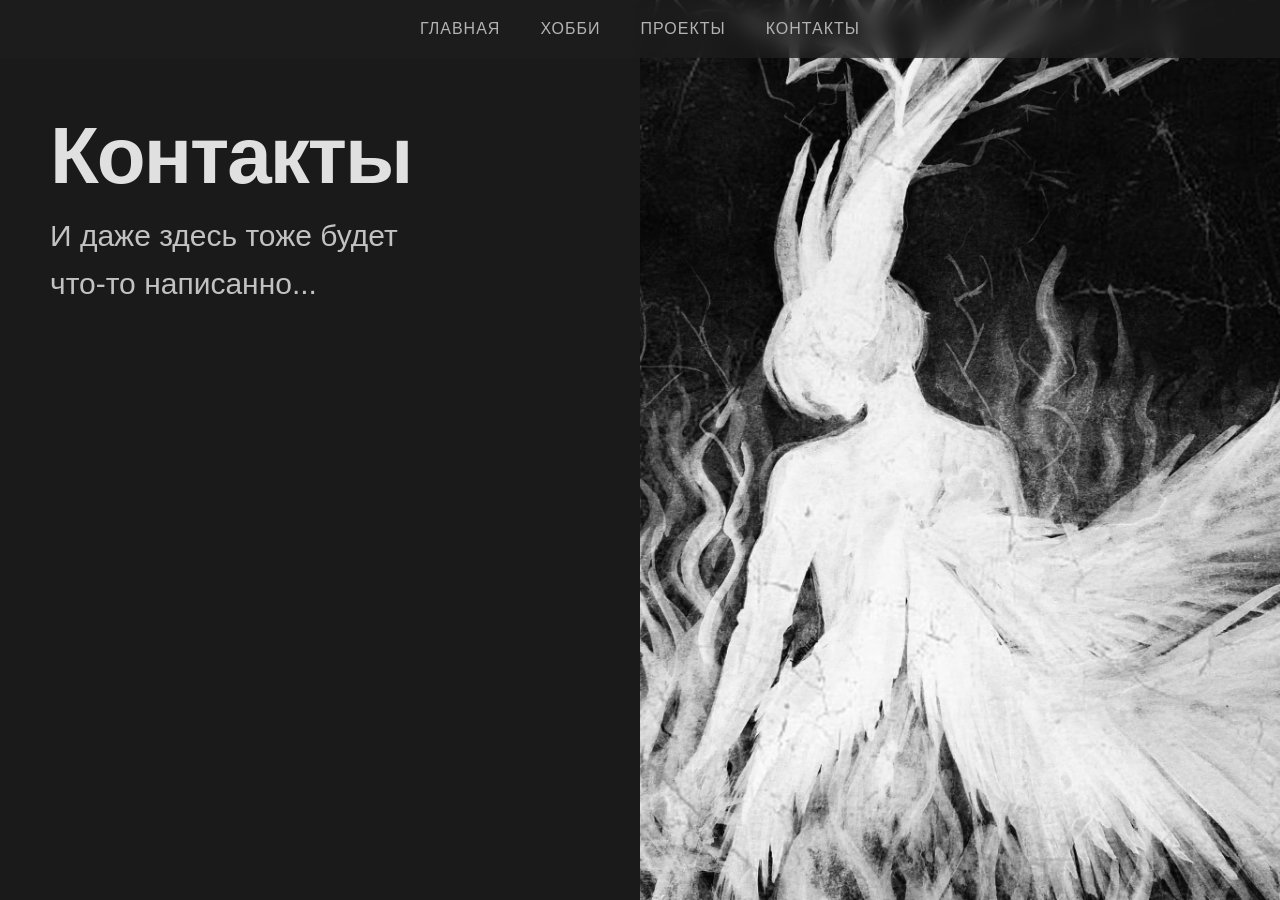
==== contacts.html @ 448e2382 "Реформация сайта (буквально)" ====
<!DOCTYPE html>
<html lang="ru">
<head>
    <meta charset="UTF-8">
    <title>W1tre1n | Контакты</title>
    <link rel="stylesheet" href="style.css">
</head>
<body>

    <header class="navbar">
        <nav>
            <a href="index.html">Главная</a>
            <a href="hobbies.html">Хобби</a>
            <a href="projects.html">Проекты</a>
            <a href="contacts.html">Контакты</a>
        </nav>
    </header>

    <main class="container">
        <div class="left-side">
            <h1>Контакты</h1>
            <p>И даже здесь тоже будет что-то написанно... <br></p>
        </div>
        <div class="right-side">
            <img src="photo.jpg" alt="photo">
        </div>
    </main>

    <script src="script.js"></script>
</body>
</html>
---- style.css ----
/* Базовые настройки */
* { 
    margin: 0; 
    padding: 0; 
    box-sizing: border-box; 
}

body { 
    /* Цвет фона "темная тема" */
    animation: fadeIn 0.2s ease;
    opacity: 1;
    transition: opacity 0.2s ease;
    background-color: #1a1a1a; 
    /* Светлый цвет текста */
    color: #e0e0e0; 
    font-family: 'Inter', Helvetica, Arial, sans-serif;
    overflow: hidden;
}

@keyframes fadeIn {
    from { opacity: 0; }
    to { opacity: 1; }
}

body.fade-out {
    opacity: 0;
}

.navbar {
    position: fixed; /* Прибиваем к верху экрана */
    top: 0;
    width: 100%;
    padding: 20px 0;
    display: flex;
    justify-content: center; /* Центрируем кнопки */
    background: rgba(30, 30, 30, 0.7); /* Темный фон с прозрачностью */
    backdrop-filter: blur(10px); /* Тот самый эффект "островка" с размытием */
    z-index: 100; /* Чтобы меню всегда было поверх картинки */
}

.navbar nav {
    display: flex;
    gap: 40px; /* Увеличили расстояние между кнопками */
}

.navbar nav a {
    text-decoration: none;
    color: #b3b3b3; /* Чуть посветлее, чем было */
    font-size: 16px; /* Чуть крупнее */
    font-weight: 500;
    text-transform: uppercase;
    letter-spacing: 1px;
    transition: all 0.3s ease;
}

.navbar nav a:hover {
    color: #ffffff; /* Белый при наведении */
}

/* Заголовок с переносом строки */
h1 {
    font-size: 80px;
    font-weight: 700;
    line-height: 0.9;
    letter-spacing: -2px;
    margin-bottom: 20px; /* Отдаляем заголовок от текста снизу */
}

.container {
    display: grid;
    /* Теперь картинка справа (вторая колонка) прижата краем */
    grid-template-columns: 1fr 1fr; 
    height: 100vh;
    width: 100%;
}

.right-side {
    height: 100%;
    width: 100%;
}

.right-side img {
    width: 100%;
    height: 100%;
    object-fit: cover;
    display: block; /* Убирает микро-зазоры под картинкой */
}

.left-side {
    padding-top: 120px; /* Отступ сверху, чтобы текст был ниже прозрачного меню */
    padding-left: 50px;
    display: flex;
    flex-direction: column;
    justify-content: flex-start;
    align-items: flex-start;
}

.left-side p {
    font-family: 'Inter', sans-serif;
    font-size: 30px;       /* Увеличиваем размер для читаемости */
    line-height: 1.6;      /* Добавляем "воздух" между строками */
    color: #c2c2c2;        /* Мягкий серый цвет, чтобы не слепило глаза */
    max-width: 400px;      /* Ограничиваем ширину, чтобы текст не растягивался на весь экран */
    font-weight: 300;
}
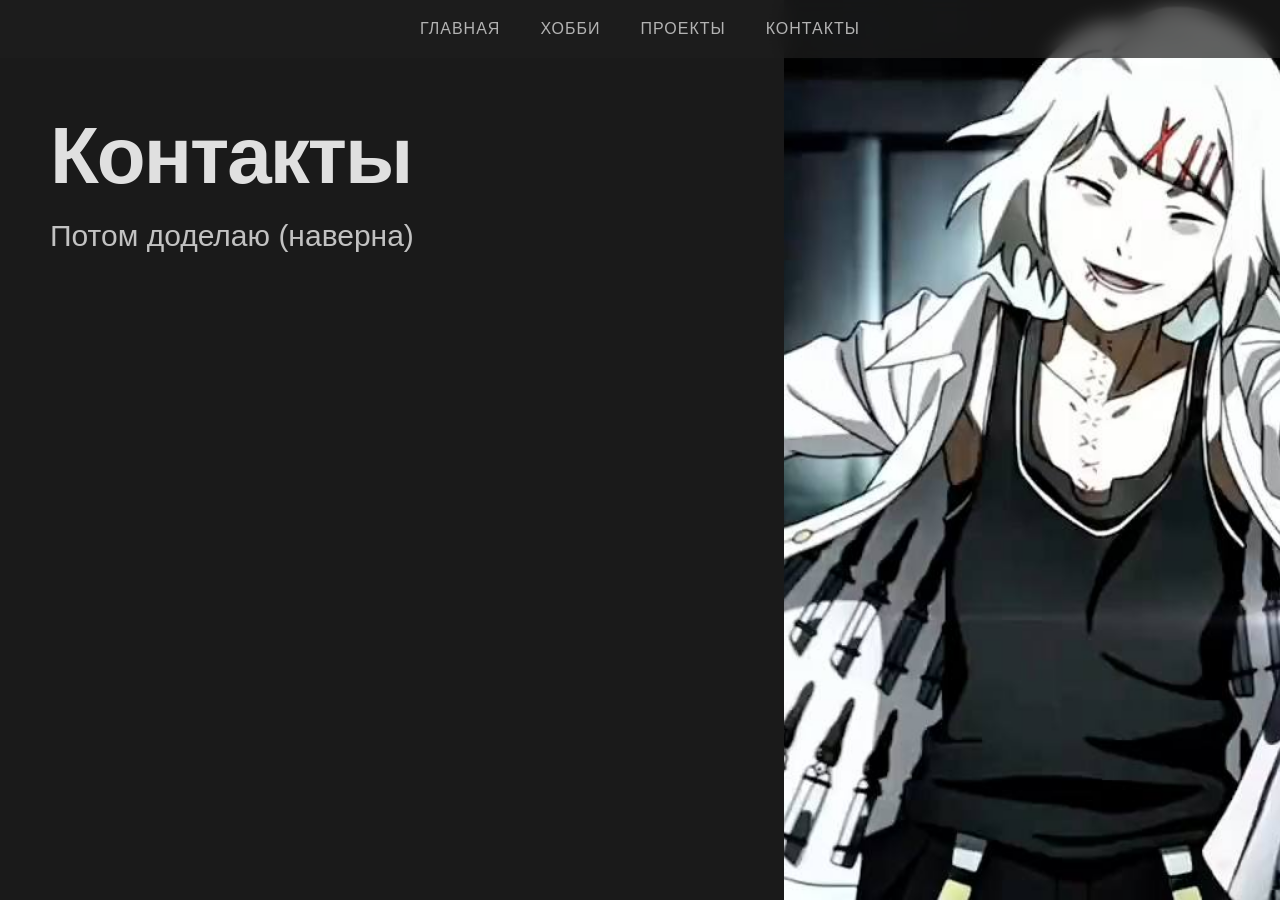
==== commit ad173773: "Фулл обнова страницы на главной и в хобби" ====
--- a/contacts.html
+++ b/contacts.html
@@ -19,10 +19,13 @@
     <main class="container">
         <div class="left-side">
             <h1>Контакты</h1>
-            <p>И даже здесь тоже будет что-то написанно... <br></p>
+            <p>Потом доделаю (наверна)</p>
         </div>
         <div class="right-side">
-            <img src="photo.jpg" alt="photo">
+            <video autoplay muted loop playsinline poster="preview2.jpg">
+                <source src="video2.mp4" type="video/mp4">
+                Ваш браузер не поддерживает видео.
+            </video>
         </div>
     </main>
 
--- a/style.css
+++ b/style.css
@@ -69,9 +69,10 @@
 .container {
     display: grid;
     /* Теперь картинка справа (вторая колонка) прижата краем */
-    grid-template-columns: 1fr 1fr; 
+    grid-template-columns: 1.5fr 1fr; 
     height: 100vh;
     width: 100%;
+    gap: 40px;
 }
 
 .right-side {
@@ -100,6 +101,76 @@
     font-size: 30px;       /* Увеличиваем размер для читаемости */
     line-height: 1.6;      /* Добавляем "воздух" между строками */
     color: #c2c2c2;        /* Мягкий серый цвет, чтобы не слепило глаза */
-    max-width: 400px;      /* Ограничиваем ширину, чтобы текст не растягивался на весь экран */
+    max-width: 100%;      /* Ограничиваем ширину, чтобы текст не растягивался на весь экран */
     font-weight: 300;
+}
+
+.right-side video {
+    width: 100%;
+    height: 100%;
+    object-fit: cover; /* Видео заполнит весь блок, как и картинка */
+    display: block;
+}
+
+/* Контейнер для плавного появления плит */
+.social-links {
+    display: flex;
+    flex-direction: column;
+    gap: 15px;
+    margin-top: 30px;
+}
+
+.social-btn {
+    display: flex;
+    align-items: center;
+    gap: 15px;
+    padding: 12px;
+    width: 400px; /* Сделали плиты крупнее */
+    background: #1f1f1f; /* Чуть темнее фона */
+    border: 2px solid transparent;
+    border-radius: 12px;
+    text-decoration: none;
+    color: #b3b3b3;
+    transition: all 0.4s cubic-bezier(0.25, 0.8, 0.25, 1);
+    opacity: 0; /* Для FadeIn */
+    transform: translateY(30px); /* Для выплывания */
+}
+
+/* Стили для брендовых цветов */
+.social-btn.telegram { border-color: #0088cc; }
+.social-btn.youtube { border-color: #ff0000; }
+.social-btn.instagram { border-color: #e1306c; }
+.social-btn.tiktok { border-color: #040404; }
+
+/* Эффект при наведении на контейнер */
+.social-links:hover .social-btn {
+    filter: brightness(0.4); /* Затемняем все */
+    transform: scale(0.95); /* Уменьшаем все */
+}
+
+/* Эффект для активной плиты */
+.social-links .social-btn:hover {
+    filter: brightness(1); /* Возвращаем яркость активной */
+    transform: scale(1.05); /* Увеличиваем активную */
+    color: white;
+}
+
+.social-grid {
+    display: grid;
+    grid-template-columns: 1fr 1fr; /* Две равные колонки */
+    gap: 20px;
+    margin-top: 30px;
+}
+
+.social-col {
+    display: flex;
+    flex-direction: column;
+    gap: 15px;
+}
+
+.social-btn img {
+    width: 24px;       /* Строго заданный размер */
+    height: 24px;
+    object-fit: contain;
+    filter: brightness(0) invert(1);
 }
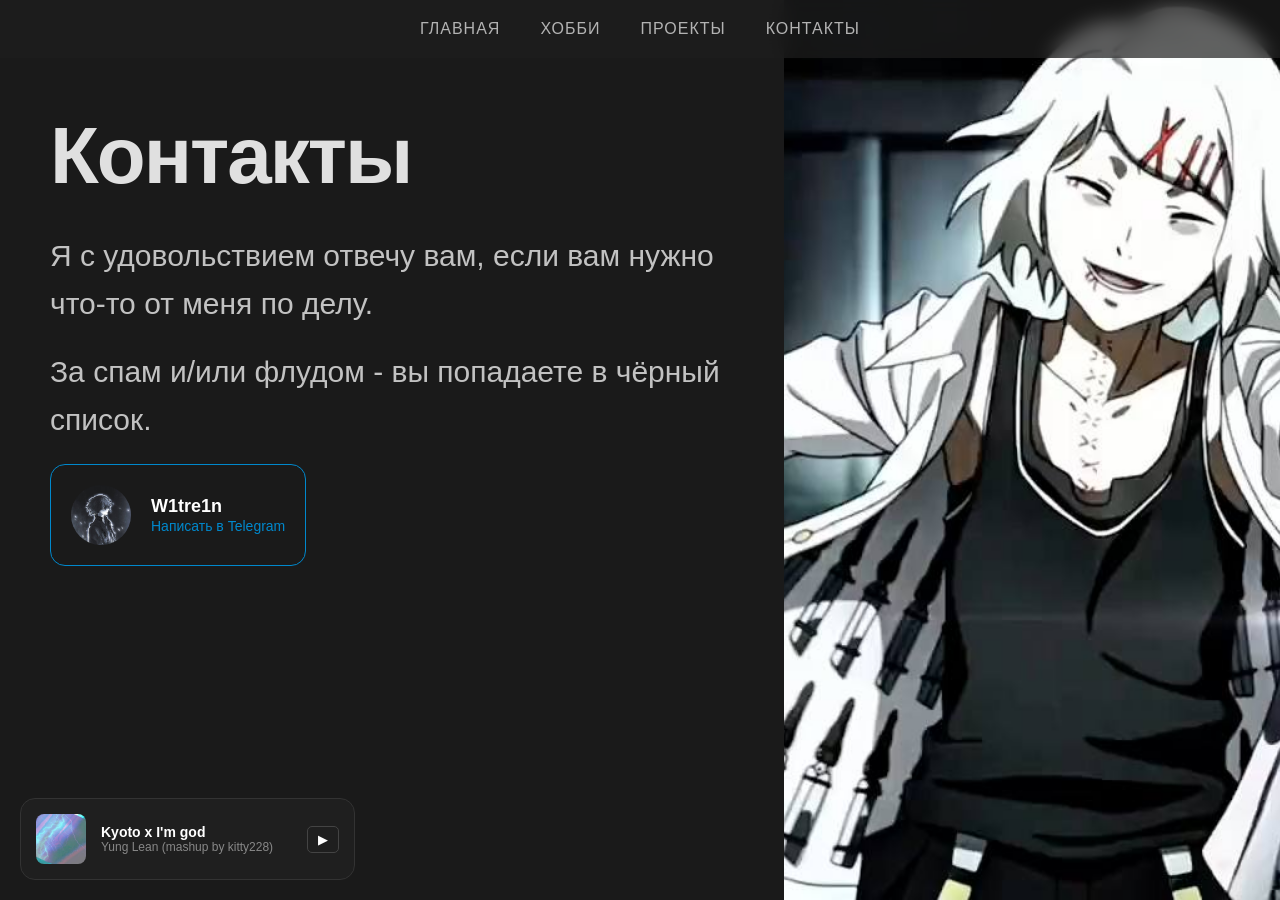
==== commit 4b456724: "Доделал вкладки и добавил музыку на сайт" ====
--- a/contacts.html
+++ b/contacts.html
@@ -4,6 +4,7 @@
     <meta charset="UTF-8">
     <title>W1tre1n | Контакты</title>
     <link rel="stylesheet" href="style.css">
+    <meta name="viewport" content="width=device-width, initial-scale=1.0">
 </head>
 <body>
 
@@ -19,14 +20,49 @@
     <main class="container">
         <div class="left-side">
             <h1>Контакты</h1>
-            <p>Потом доделаю (наверна)</p>
+            <p>Я с удовольствием отвечу вам, если вам нужно что-то от меня по делу.</p>
+            <p>За спам и/или флудом - вы попадаете в чёрный список.</p>
+
+                <a href="https://t.me/w1tre1n" target="_blank" class="contact-card">
+                    <img src="avatar.jpg" alt="Аватар" class="avatar">
+                    <div class="contact-info">
+                        <h3>W1tre1n</h3>
+                        <span>Написать в Telegram</span>
+                    </div>
+                </a>
         </div>
+
         <div class="right-side">
             <video autoplay muted loop playsinline poster="preview2.jpg">
                 <source src="video2.mp4" type="video/mp4">
                 Ваш браузер не поддерживает видео.
             </video>
         </div>
+            <div class="music-player">
+            <img src="cover.jpg" alt="Обложка">
+            <div class="music-info">
+                <h4>Kyoto x I'm god</h4>
+                <p>Yung Lean (mashup by kitty228)</p>
+            </div>
+            <div class="controls">
+                <button onclick="toggleMusic()">▶</button>
+            </div>
+            <audio id="bg-music" src="music.mp3"></audio>
+        </div>
+
+        <script>
+        function toggleMusic() {
+            const audio = document.getElementById('bg-music');
+            const btn = document.querySelector('.controls button');
+            if (audio.paused) {
+                audio.play();
+                btn.textContent = '⏸';
+            } else {
+                audio.pause();
+                btn.textContent = '▶';
+            }
+        }
+        </script>
     </main>
 
     <script src="script.js"></script>
--- a/style.css
+++ b/style.css
@@ -94,6 +94,7 @@
     flex-direction: column;
     justify-content: flex-start;
     align-items: flex-start;
+    gap: 20px;
 }
 
 .left-side p {
@@ -137,10 +138,10 @@
 }
 
 /* Стили для брендовых цветов */
-.social-btn.telegram { border-color: #0088cc; }
+.social-btn.telegram { border-color: #0088cc; transform: scale(1.02); background: #252525; }
 .social-btn.youtube { border-color: #ff0000; }
 .social-btn.instagram { border-color: #e1306c; }
-.social-btn.tiktok { border-color: #040404; }
+.social-btn.tiktok { border-color: #e0e0e0; }
 
 /* Эффект при наведении на контейнер */
 .social-links:hover .social-btn {
@@ -173,4 +174,136 @@
     height: 24px;
     object-fit: contain;
     filter: brightness(0) invert(1);
+}
+
+.right-side img, .right-side video {
+    object-position: center; /* Центрируем, чтобы не обрезалось лицо/главное */
+}
+
+@media (max-width: 768px) {
+    .music-player {
+        left: 10px;
+        right: 10px; /* Растянется по ширине экрана */
+        width: auto;
+    }
+    .container {
+        grid-template-columns: 1fr; /* Одна колонка вместо двух */
+        height: auto; /* Позволяем сайту расти вниз */
+    }
+
+    .right-side {
+        height: 300px; /* Фиксируем высоту картинки на телефоне */
+        order: -1;     /* Переносим картинку наверх */
+    }
+
+    .left-side {
+        padding: 20px; /* Убираем лишние отступы */
+    }
+
+    h1 {
+        font-size: 48px; /* Заголовок поменьше для экрана телефона */
+    }
+
+    .navbar {
+        padding: 10px 0;
+        font-size: 12px;
+        gap: 15px; /* Сжимаем кнопки меню */
+    }
+}
+
+.video-container {
+    width: 100%;
+    max-width: 800px; /* Ограничим ширину, чтобы видео не было гигантским */
+    height: 500px;
+    border-radius: 15px;
+    overflow: hidden;
+    border: 3px solid #333;
+}
+
+.contact-card {
+    display: flex;
+    align-items: center;
+    gap: 20px;
+    padding: 20px;
+    background: #1a1a1a;
+    border: 1px solid #0088cc;
+    border-radius: 15px;
+    width: fit-content; /* Карточка подстроится под размер содержимого */
+    text-decoration: none; /* Убираем подчеркивание у ссылки */
+    color: white;
+    transition: transform 0.3s ease;
+}
+
+.contact-card:hover {
+    transform: scale(1.02); /* Легкий эффект при наведении */
+    background: #252525;
+}
+
+.avatar {
+    width: 60px;
+    height: 60px;
+    border-radius: 50%;
+}
+
+.contact-info h3 {
+    margin: 0;
+    font-size: 18px;
+}
+
+.contact-info span {
+    color: #0088cc;
+    font-size: 14px;
+}
+
+/* Музыкальный плеер - минимализм */
+.music-player {
+    position: fixed;
+    bottom: 20px;
+    left: 20px;
+    background: #1f1f1f;
+    padding: 15px;
+    border-radius: 15px;
+    border: 1px solid #333;
+    display: flex;
+    align-items: center;
+    gap: 15px;
+    z-index: 1000; /* Чтобы всегда был поверх всего */
+    width: 335px;
+}
+
+.music-player img {
+    width: 50px;
+    height: 50px;
+    border-radius: 8px;
+    object-fit: cover;
+}
+
+.music-info {
+    flex-grow: 1;
+}
+
+.music-info h4 {
+    font-size: 14px;
+    margin: 0;
+    color: #fff;
+}
+
+.music-info p {
+    font-size: 12px;
+    margin: 0;
+    color: #888;
+}
+
+.controls button {
+    background: none;
+    border: 1px solid #444;
+    color: #fff;
+    padding: 5px 10px;
+    border-radius: 5px;
+    cursor: pointer;
+    transition: 0.3s;
+}
+
+.controls button:hover {
+    border-color: #fff;
 }
